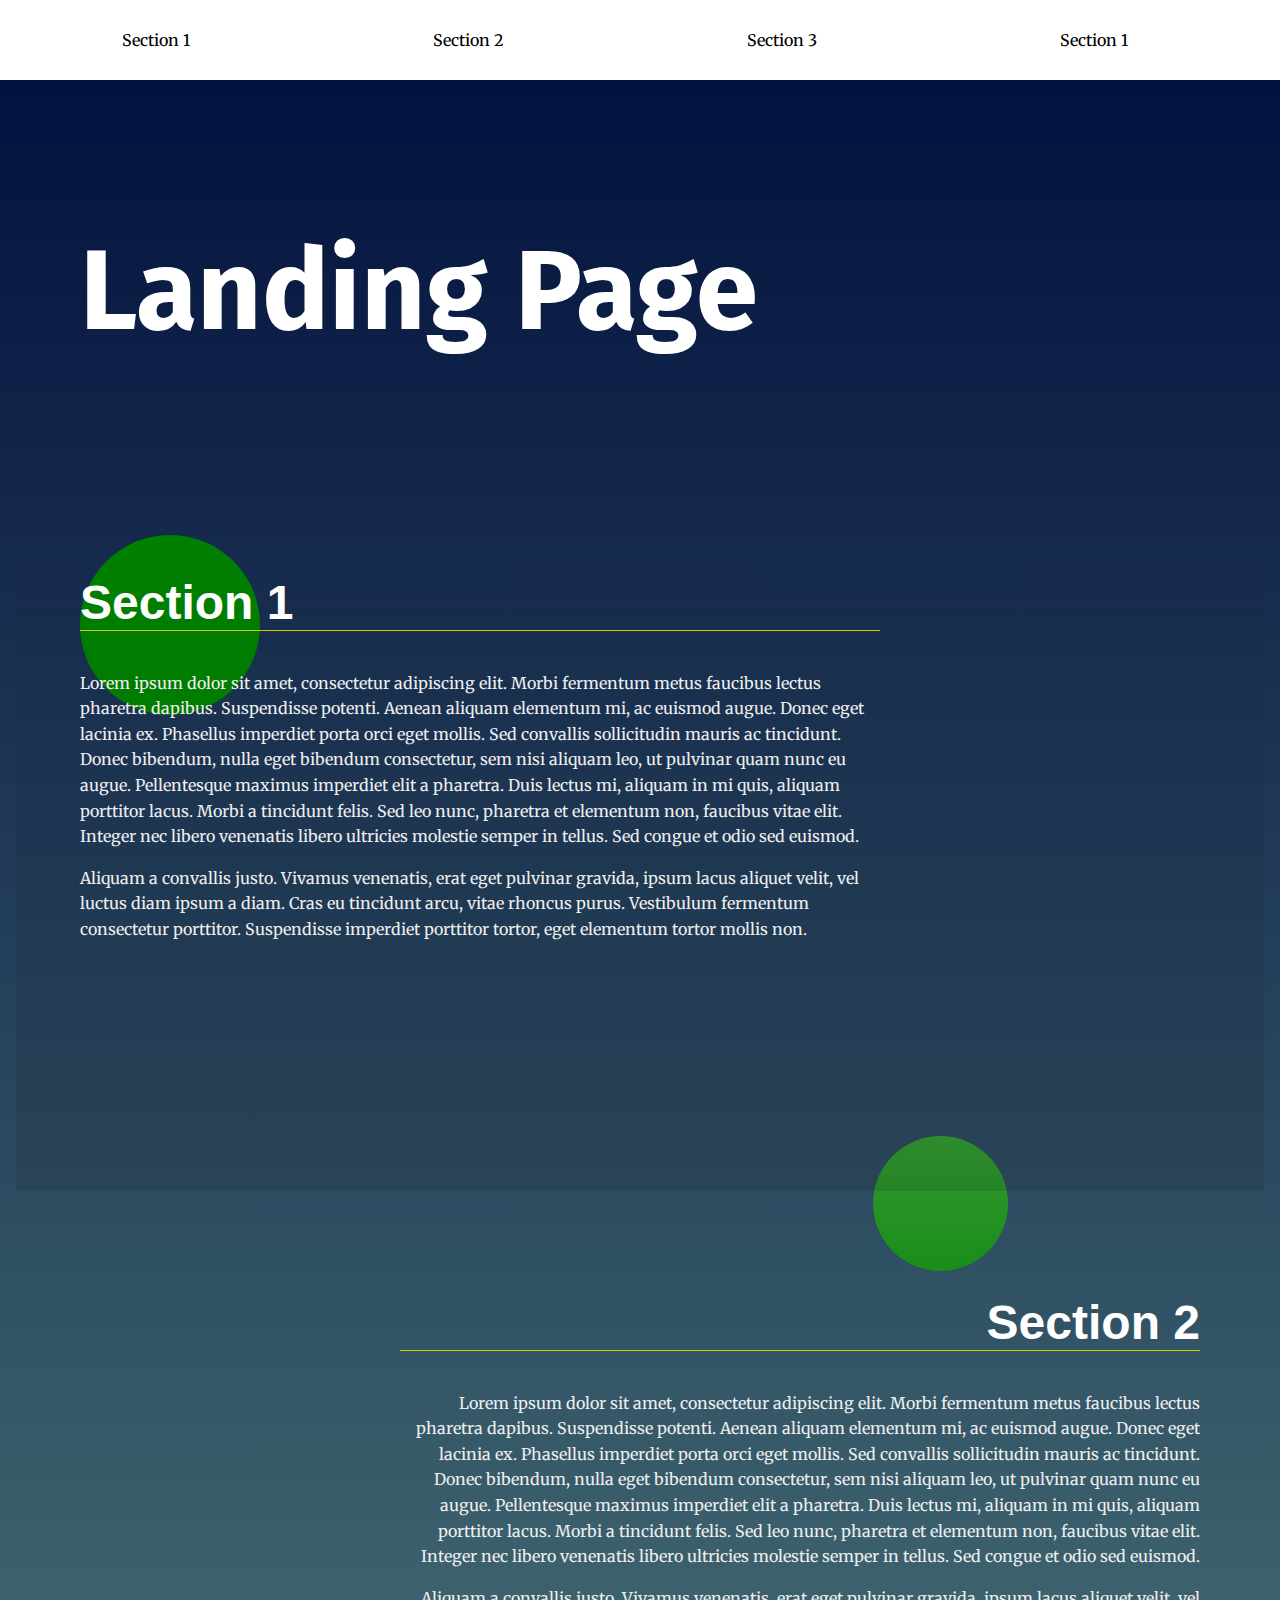
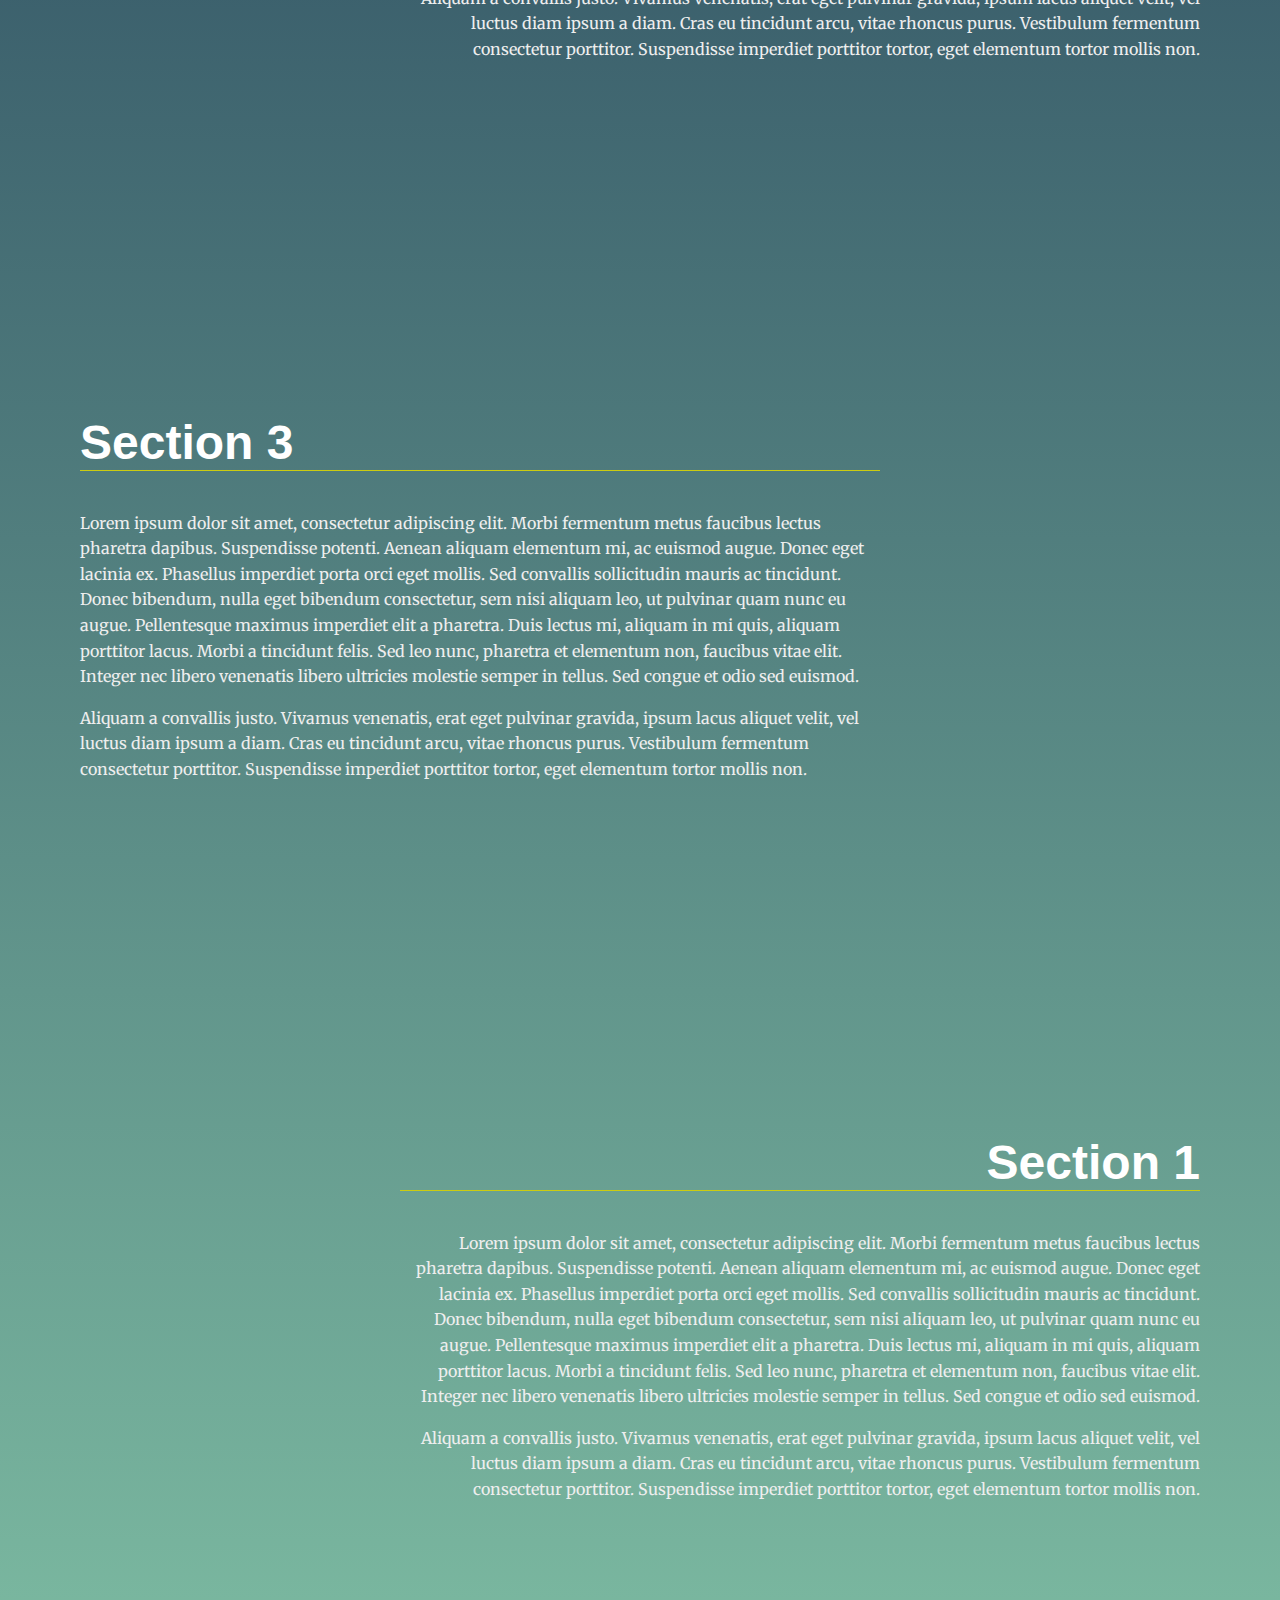
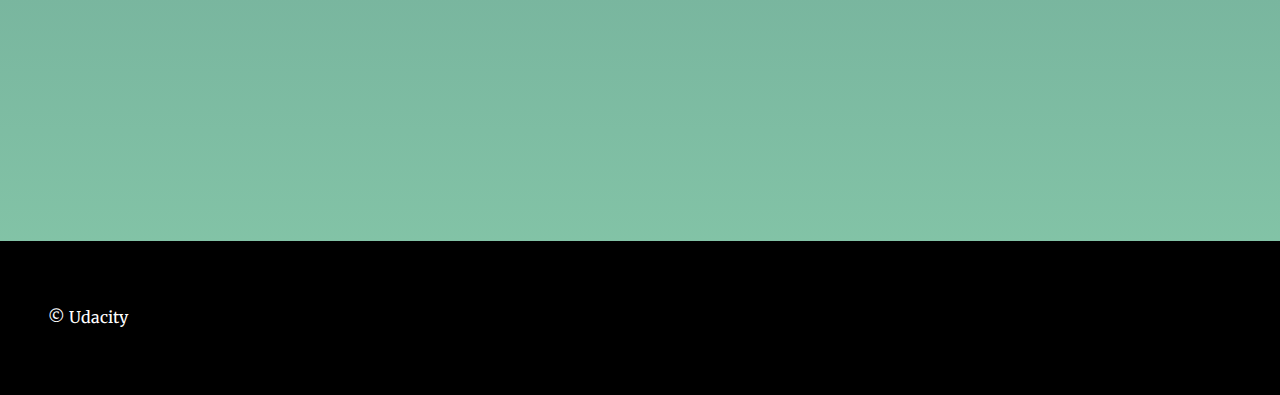
==== landing-page/index.html @ 96be0fb5 "Add files via upload" ====
<!DOCTYPE html>
<html lang="en">
<head>
  <meta charset="UTF-8">
  <meta name="viewport" content="width=device-width, initial-scale=1.0">
  <meta http-equiv="X-UA-Compatible" content="ie=edge">
  <title>Manipulating the DOM</title>
  <!-- Load Google Fonts -->
  <link href="https://fonts.googleapis.com/css?family=Fira+Sans:900|Merriweather&display=swap" rel="stylesheet">  <!-- Load Styles -->
  <link href="css/styles.css" rel="stylesheet">
</head>
<body>
   <!-- HTML Follows BEM naming conventions 
  IDs are only used for sections to connect menu achors to sections -->
  <header class="page__header">
    <nav class="navbar__menu sidenav">
      <!-- Navigation starts as empty UL that will be populated with JS -->
      <ul id="navbar__list" class="">

      </ul>
    </nav>
  </header>
  <main>
  
    
    <header class="main__hero">
      <h1>Landing Page </h1>
    </header>
    <!-- Each Section has an ID (used for the anchor) and 
    a data attribute that will populate the li node.
    Adding more sections will automatically populate nav.
    The first section is set to active class by default -->
    <section id="section1" data-nav="Section 1" class="asection your-active-class">
      <div class="landing__container">
        <h2>Section 1</h2>
<p>Lorem ipsum dolor sit amet, consectetur adipiscing elit. Morbi fermentum metus faucibus lectus pharetra dapibus. Suspendisse potenti. Aenean aliquam elementum mi, ac euismod augue. Donec eget lacinia ex. Phasellus imperdiet porta orci eget mollis. Sed convallis sollicitudin mauris ac tincidunt. Donec bibendum, nulla eget bibendum consectetur, sem nisi aliquam leo, ut pulvinar quam nunc eu augue. Pellentesque maximus imperdiet elit a pharetra. Duis lectus mi, aliquam in mi quis, aliquam porttitor lacus. Morbi a tincidunt felis. Sed leo nunc, pharetra et elementum non, faucibus vitae elit. Integer nec libero venenatis libero ultricies molestie semper in tellus. Sed congue et odio sed euismod.</p>

        <p>Aliquam a convallis justo. Vivamus venenatis, erat eget pulvinar gravida, ipsum lacus aliquet velit, vel luctus diam ipsum a diam. Cras eu tincidunt arcu, vitae rhoncus purus. Vestibulum fermentum consectetur porttitor. Suspendisse imperdiet porttitor tortor, eget elementum tortor mollis non.</p>
      </div>
    </section>
    <section id="section2" data-nav="Section 2" class="asection">
      <div class="landing__container">
        <h2>Section 2</h2>
<p>Lorem ipsum dolor sit amet, consectetur adipiscing elit. Morbi fermentum metus faucibus lectus pharetra dapibus. Suspendisse potenti. Aenean aliquam elementum mi, ac euismod augue. Donec eget lacinia ex. Phasellus imperdiet porta orci eget mollis. Sed convallis sollicitudin mauris ac tincidunt. Donec bibendum, nulla eget bibendum consectetur, sem nisi aliquam leo, ut pulvinar quam nunc eu augue. Pellentesque maximus imperdiet elit a pharetra. Duis lectus mi, aliquam in mi quis, aliquam porttitor lacus. Morbi a tincidunt felis. Sed leo nunc, pharetra et elementum non, faucibus vitae elit. Integer nec libero venenatis libero ultricies molestie semper in tellus. Sed congue et odio sed euismod.</p>

        <p>Aliquam a convallis justo. Vivamus venenatis, erat eget pulvinar gravida, ipsum lacus aliquet velit, vel luctus diam ipsum a diam. Cras eu tincidunt arcu, vitae rhoncus purus. Vestibulum fermentum consectetur porttitor. Suspendisse imperdiet porttitor tortor, eget elementum tortor mollis non.</p>
      </div>
    </section>
    <section id="section3" data-nav="Section 3" class="asection">
      <div class="landing__container">
        <h2>Section 3</h2>
<p>Lorem ipsum dolor sit amet, consectetur adipiscing elit. Morbi fermentum metus faucibus lectus pharetra dapibus. Suspendisse potenti. Aenean aliquam elementum mi, ac euismod augue. Donec eget lacinia ex. Phasellus imperdiet porta orci eget mollis. Sed convallis sollicitudin mauris ac tincidunt. Donec bibendum, nulla eget bibendum consectetur, sem nisi aliquam leo, ut pulvinar quam nunc eu augue. Pellentesque maximus imperdiet elit a pharetra. Duis lectus mi, aliquam in mi quis, aliquam porttitor lacus. Morbi a tincidunt felis. Sed leo nunc, pharetra et elementum non, faucibus vitae elit. Integer nec libero venenatis libero ultricies molestie semper in tellus. Sed congue et odio sed euismod.</p>

        <p>Aliquam a convallis justo. Vivamus venenatis, erat eget pulvinar gravida, ipsum lacus aliquet velit, vel luctus diam ipsum a diam. Cras eu tincidunt arcu, vitae rhoncus purus. Vestibulum fermentum consectetur porttitor. Suspendisse imperdiet porttitor tortor, eget elementum tortor mollis non.</p>
      </div>
    </section>
    
<section id="section4" data-nav="Section 4" class="asection">
      <div class="landing__container">
        <h2>Section 1</h2>
<p>Lorem ipsum dolor sit amet, consectetur adipiscing elit. Morbi fermentum metus faucibus lectus pharetra dapibus. Suspendisse potenti. Aenean aliquam elementum mi, ac euismod augue. Donec eget lacinia ex. Phasellus imperdiet porta orci eget mollis. Sed convallis sollicitudin mauris ac tincidunt. Donec bibendum, nulla eget bibendum consectetur, sem nisi aliquam leo, ut pulvinar quam nunc eu augue. Pellentesque maximus imperdiet elit a pharetra. Duis lectus mi, aliquam in mi quis, aliquam porttitor lacus. Morbi a tincidunt felis. Sed leo nunc, pharetra et elementum non, faucibus vitae elit. Integer nec libero venenatis libero ultricies molestie semper in tellus. Sed congue et odio sed euismod.</p>

        <p>Aliquam a convallis justo. Vivamus venenatis, erat eget pulvinar gravida, ipsum lacus aliquet velit, vel luctus diam ipsum a diam. Cras eu tincidunt arcu, vitae rhoncus purus. Vestibulum fermentum consectetur porttitor. Suspendisse imperdiet porttitor tortor, eget elementum tortor mollis non.</p>
      </div>
    </section>
    
    
    
  </main>
  <footer class="page__footer">
    <p>&copy Udacity</p>
  </footer>

<script src="js/app.js"></script>
</body>
</html>
---- landing-page/css/styles.css ----
body {
    background: rgb(136,203,171);
    background: linear-gradient(0deg, rgba(136,203,171,1) 0%, rgba(0,13,60,1) 100%);
    margin: 0;
    font-family: 'Merriweather', serif;
    color: #fff;
}


/* Typeography General*/
h1 {
    font-family: 'Fira Sans', sans-serif;
    font-size: 3em;
    margin: 2em 1rem;
}

@media only screen and (min-width: 35em){
    h1 {
        font-size: 7em;
        margin: 2em 4rem 1em;
    }
}

h2 {
    border-bottom: 1px solid #cc1;
    font-family: 'Oxygen', Sans-Serif;
    font-size: 3em;
    color: #fff;
}

p {
    line-height: 1.6em;
    color: #eee;
}

/* ---- Layout Rules ---- */
main {
    margin: 10vh 1em 10vh;
}

.main-hero {
    min-height: 40vh;
    padding-top: 3em;
}

section {
    position: relative;
    min-height: 80vh;
}


/* ---- Module Rules ---- */

/* Navigation Styles*/
.navbar__menu ul {
    padding-left: 0;
    margin: 0;
    text-align: right;
}

.navbar__menu li {
    display: inline-block;
}

.navbar__menu .menu__link {
    display: block;
    padding: 1em;
    font-weight: bold;
    text-decoration: none;
    color: #000;
}

.navbar__menu .menu__link:hover {
    background: #333;
    color: #fff;
    transition: ease 0.3s all;
}

/* Header Styles */
.page__header {
    background: #fff;
    position: fixed;
    top: 0;
    width: 100%;
    z-index: 5;
}

/* Footer Styles */
.page__footer {
    background: #000;
    padding: 3em;
    color: #fff;
}

.page__footer p{
    color: #fff;
}


/* ---- Theme Rules ---- */
/* Landing Container Styles */
.landing__container {
    padding: 1em;
    text-align: left;
}

@media only screen and (min-width: 35em){
    .landing__container {
        max-width: 50em;
        padding: 4em;
    }
}

section:nth-of-type(even) .landing__container {
    margin-right: 0;
    margin-left: auto;
    text-align: right; 
}

/* Background Circles */
/* Note that background circles are created with psuedo elements before and after */
/* Circles appear to be random do to use of :nth-of-type psuedo class */
section:nth-of-type(odd) .landing__container::before {
    content: '';
    background: rgba(255, 255, 255, 0.187);
    position: absolute;
    z-index: -5;
    width: 20vh;
    height: 20vh;
    border-radius: 50%;
    opacity: 0;
    transition: ease 0.5s all;
}

section:nth-of-type(even) .landing__container::before {
    content: '';
    background: rgb(255,255,255);
    background: linear-gradient(0deg, rgba(255,255,255,.1) 0%, rgba(255,255,255,.2) 100%);
    position: absolute;
    top: 3em;
    right: 3em;
    z-index: -5;
    width: 10vh;
    height: 10vh;
    border-radius: 50%;
    opacity: 0;
    transition: ease 0.5s all;
}

section:nth-of-type(3n) .landing__container::after {
    content: '';
    background: rgb(255,255,255);
    background: linear-gradient(0deg, rgba(255,255,255,.1) 0%, rgba(255,255,255,.2) 100%);
    position: absolute;
    right: 0;
    bottom: 0;
    z-index: -5;
    width: 10vh;
    height: 10vh;
    border-radius: 50%;
    opacity: 0;
    transition: ease 0.5s all;
}

section:nth-of-type(3n + 1) .landing__container::after {
    content: '';
    background: rgb(255,255,255);
    background: linear-gradient(0deg, rgba(255,255,255,.1) 0%, rgba(255,255,255,.2) 100%);
    position: absolute;
    right: 20vw;
    bottom: -5em;
    z-index: -5;
    width: 15vh;
    height: 15vh;
    border-radius: 50%;
    opacity: 0;
    transition: ease 0.5s all;
}


/* ---- Theme State Rules ---- */
/* Section Active Styles */
/* Note: your-active-class class is applied through javascript. You should update the class here and in the index.html to what you set in your javascript file.  */
section.your-active-class {
    background: rgb(0, 0, 0);
    background: linear-gradient(0deg, rgba(0, 0, 0, 0.1) 0%, rgba(0, 0, 0, 0) 100%);
}

section.your-active-class .landing__container::before {
    opacity: 1;
    animation: rotate 4s linear 0s infinite forwards;
    background-color: green;
}

section.your-active-class .landing__container::after {
    opacity: 1;
    animation: rotate 5s linear 0s infinite forwards reverse;
    background-color: green;
}

/* Section Active Styles Keyframe Animations */
@keyframes rotate {
	from {
		transform: rotate(0deg)
		           translate(-1em)
		           rotate(0deg);
	}
	to {
		transform: rotate(360deg)
		           translate(-1em) 
		           rotate(-360deg);
	}
}
  
  
ul {
  background-color: white;
  padding: 30px;
  display: flex;
  justify-content: space-around;
  
}

a {
  text-decoration: none;
  color: black;
}

a:hover {
  color: green;
}
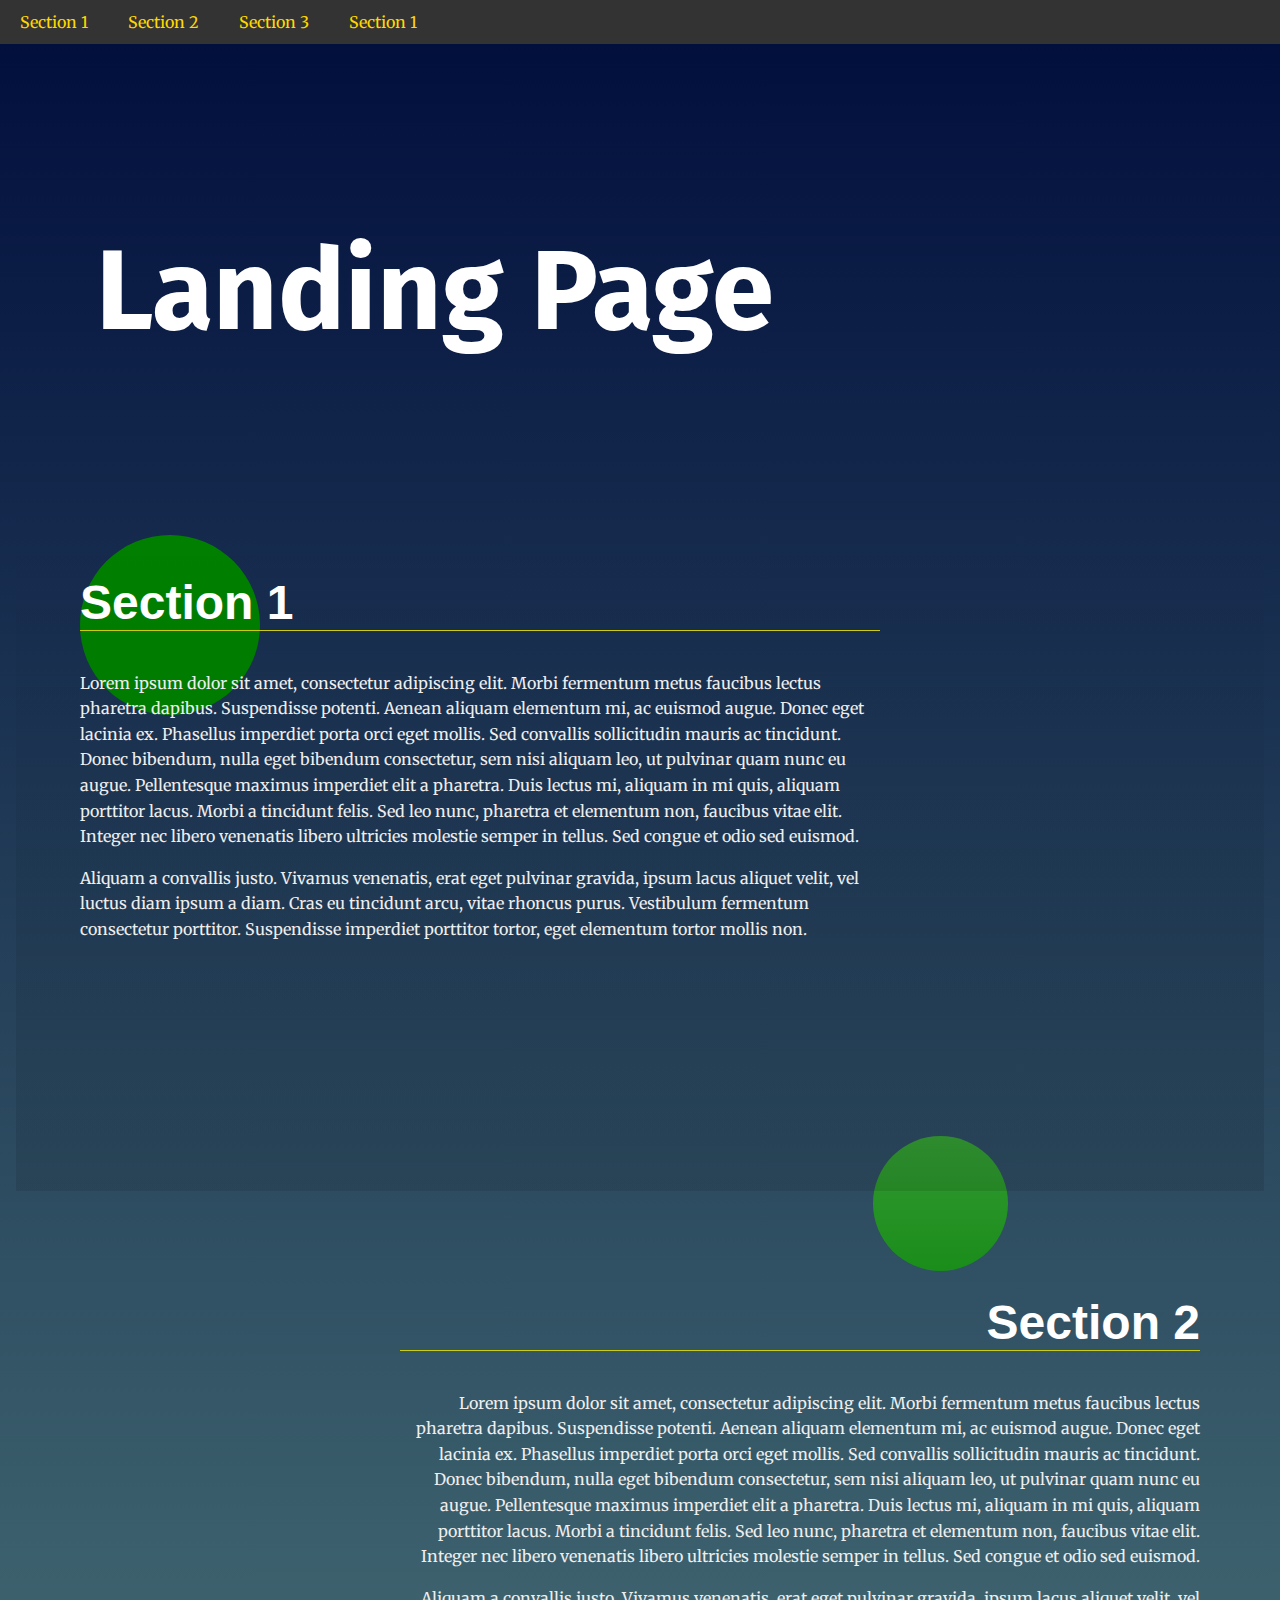
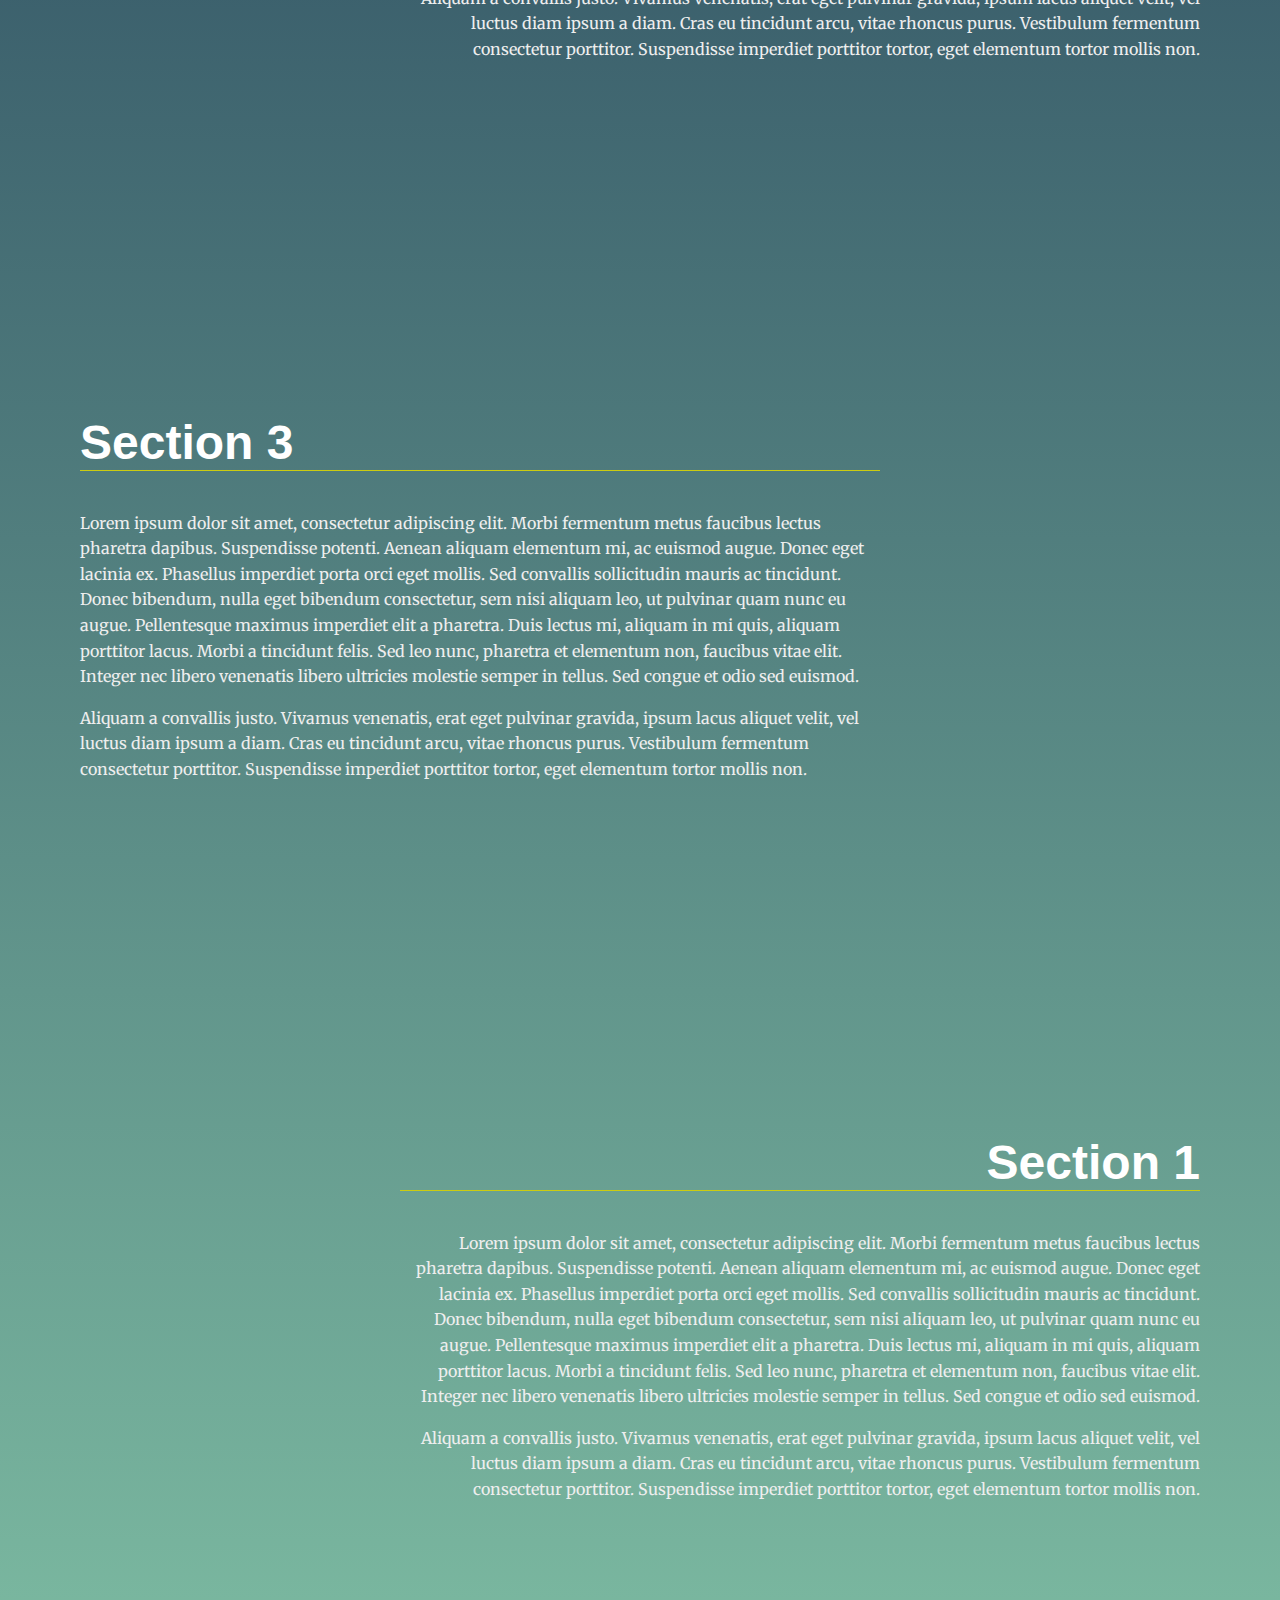
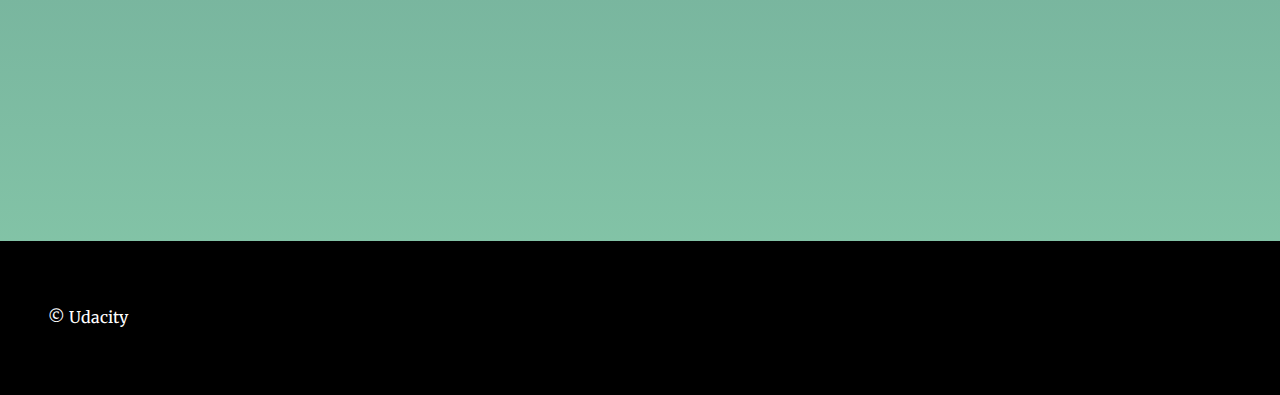
==== commit e416570d: "Update index.html" ====
--- a/landing-page/index.html
+++ b/landing-page/index.html
@@ -8,22 +8,26 @@
   <!-- Load Google Fonts -->
   <link href="https://fonts.googleapis.com/css?family=Fira+Sans:900|Merriweather&display=swap" rel="stylesheet">  <!-- Load Styles -->
   <link href="css/styles.css" rel="stylesheet">
+  <script src="https://ajax.googleapis.com/ajax/libs/jquery/3.3.1/jquery.min.js"></script>
 </head>
 <body>
+  
    <!-- HTML Follows BEM naming conventions 
   IDs are only used for sections to connect menu achors to sections -->
   <header class="page__header">
-    <nav class="navbar__menu sidenav">
+    <nav class="navbar__menu topnav">
       <!-- Navigation starts as empty UL that will be populated with JS -->
       <ul id="navbar__list" class="">
 
+
       </ul>
     </nav>
+
   </header>
   <main>
   
     
-    <header class="main__hero">
+    <header class="main__hero" style="padding:0 16px;">
       <h1>Landing Page </h1>
     </header>
     <!-- Each Section has an ID (used for the anchor) and 
@@ -73,4 +77,4 @@
 
 <script src="js/app.js"></script>
 </body>
-</html>+</html>
--- a/landing-page/css/styles.css
+++ b/landing-page/css/styles.css
@@ -1,3 +1,5 @@
+
+
 body {
     background: rgb(136,203,171);
     background: linear-gradient(0deg, rgba(136,203,171,1) 0%, rgba(0,13,60,1) 100%);
@@ -6,6 +8,31 @@
     color: #fff;
 }
 
+.topnav ul {
+  list-style-type: none;
+  margin: 0;
+  padding: 0;
+  overflow: hidden;
+  background-color: #333;
+}
+
+.topnav ul li {float: left;color:gold;padding:12px 20px;}
+
+  a {
+  text-decoration: none;
+}
+
+.topnav ul li a:hover:not(.active) {background-color: #111;}
+
+.topnav ul li a.active {background-color: #4CAF50;}
+
+.topnav ul li.right {float: right;}
+
+@media screen and (max-width: 600px) {
+  .topnav ul li.right, 
+  .topnav ul li {float: none;}
+}
+
 
 /* Typeography General*/
 h1 {
@@ -51,30 +78,10 @@
 
 /* ---- Module Rules ---- */
 
-/* Navigation Styles*/
-.navbar__menu ul {
-    padding-left: 0;
-    margin: 0;
-    text-align: right;
-}
-
-.navbar__menu li {
-    display: inline-block;
-}
-
-.navbar__menu .menu__link {
-    display: block;
-    padding: 1em;
-    font-weight: bold;
-    text-decoration: none;
-    color: #000;
-}
-
-.navbar__menu .menu__link:hover {
-    background: #333;
-    color: #fff;
-    transition: ease 0.3s all;
-}
+
+
+
+
 
 /* Header Styles */
 .page__header {
@@ -184,6 +191,7 @@
 section.your-active-class {
     background: rgb(0, 0, 0);
     background: linear-gradient(0deg, rgba(0, 0, 0, 0.1) 0%, rgba(0, 0, 0, 0) 100%);
+    
 }
 
 section.your-active-class .landing__container::before {
@@ -212,20 +220,3 @@
 	}
 }
   
-  
-ul {
-  background-color: white;
-  padding: 30px;
-  display: flex;
-  justify-content: space-around;
-  
-}
-
-a {
-  text-decoration: none;
-  color: black;
-}
-
-a:hover {
-  color: green;
-}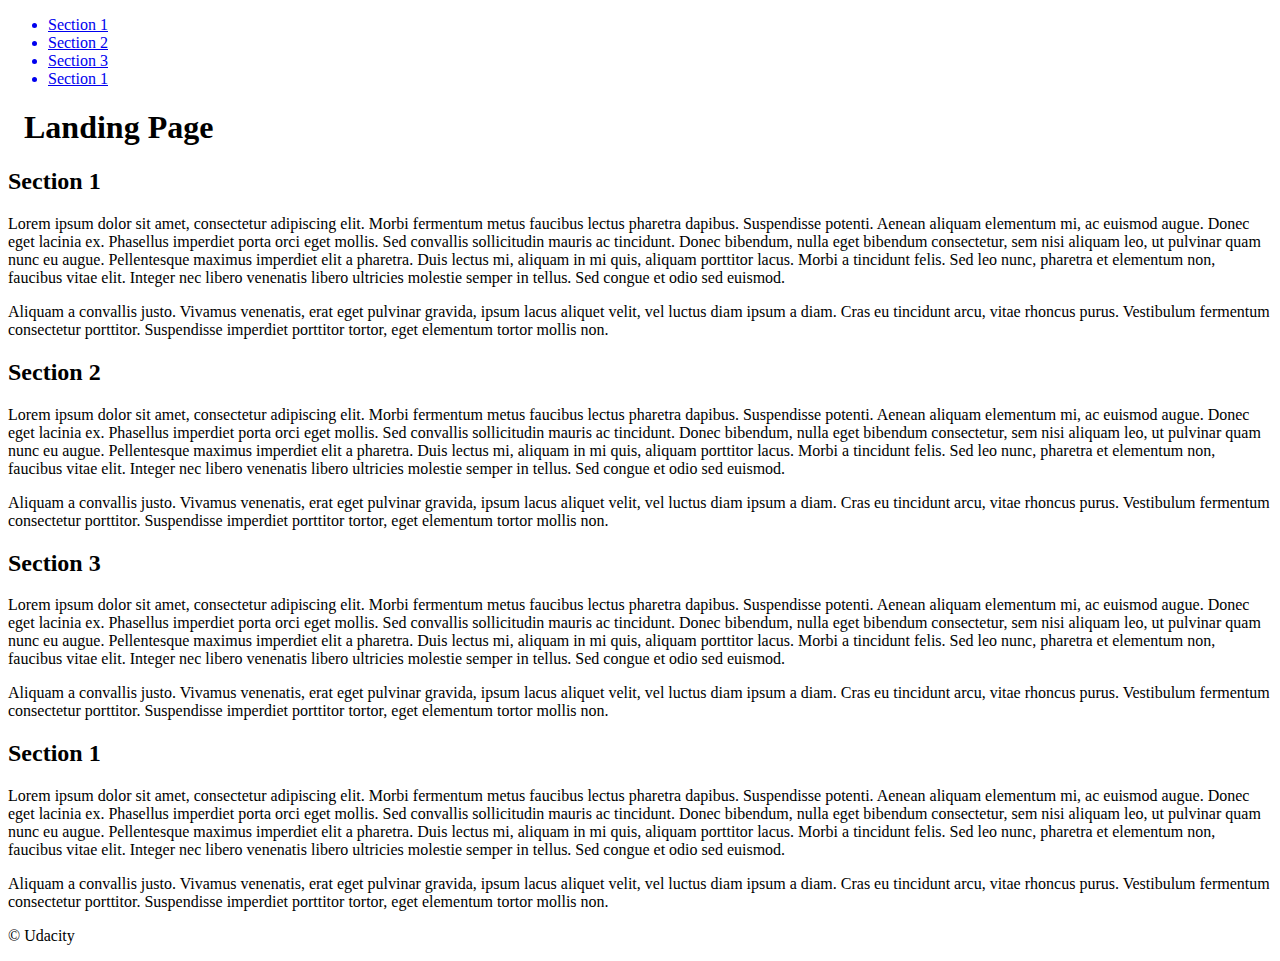
==== commit a79b5913: "Update index.html" ====
--- a/landing-page/index.html
+++ b/landing-page/index.html
@@ -7,7 +7,7 @@
   <title>Manipulating the DOM</title>
   <!-- Load Google Fonts -->
   <link href="https://fonts.googleapis.com/css?family=Fira+Sans:900|Merriweather&display=swap" rel="stylesheet">  <!-- Load Styles -->
-  <link href="css/styles.css" rel="stylesheet">
+  <link href="css/styless.css" rel="stylesheet">
   <script src="https://ajax.googleapis.com/ajax/libs/jquery/3.3.1/jquery.min.js"></script>
 </head>
 <body>
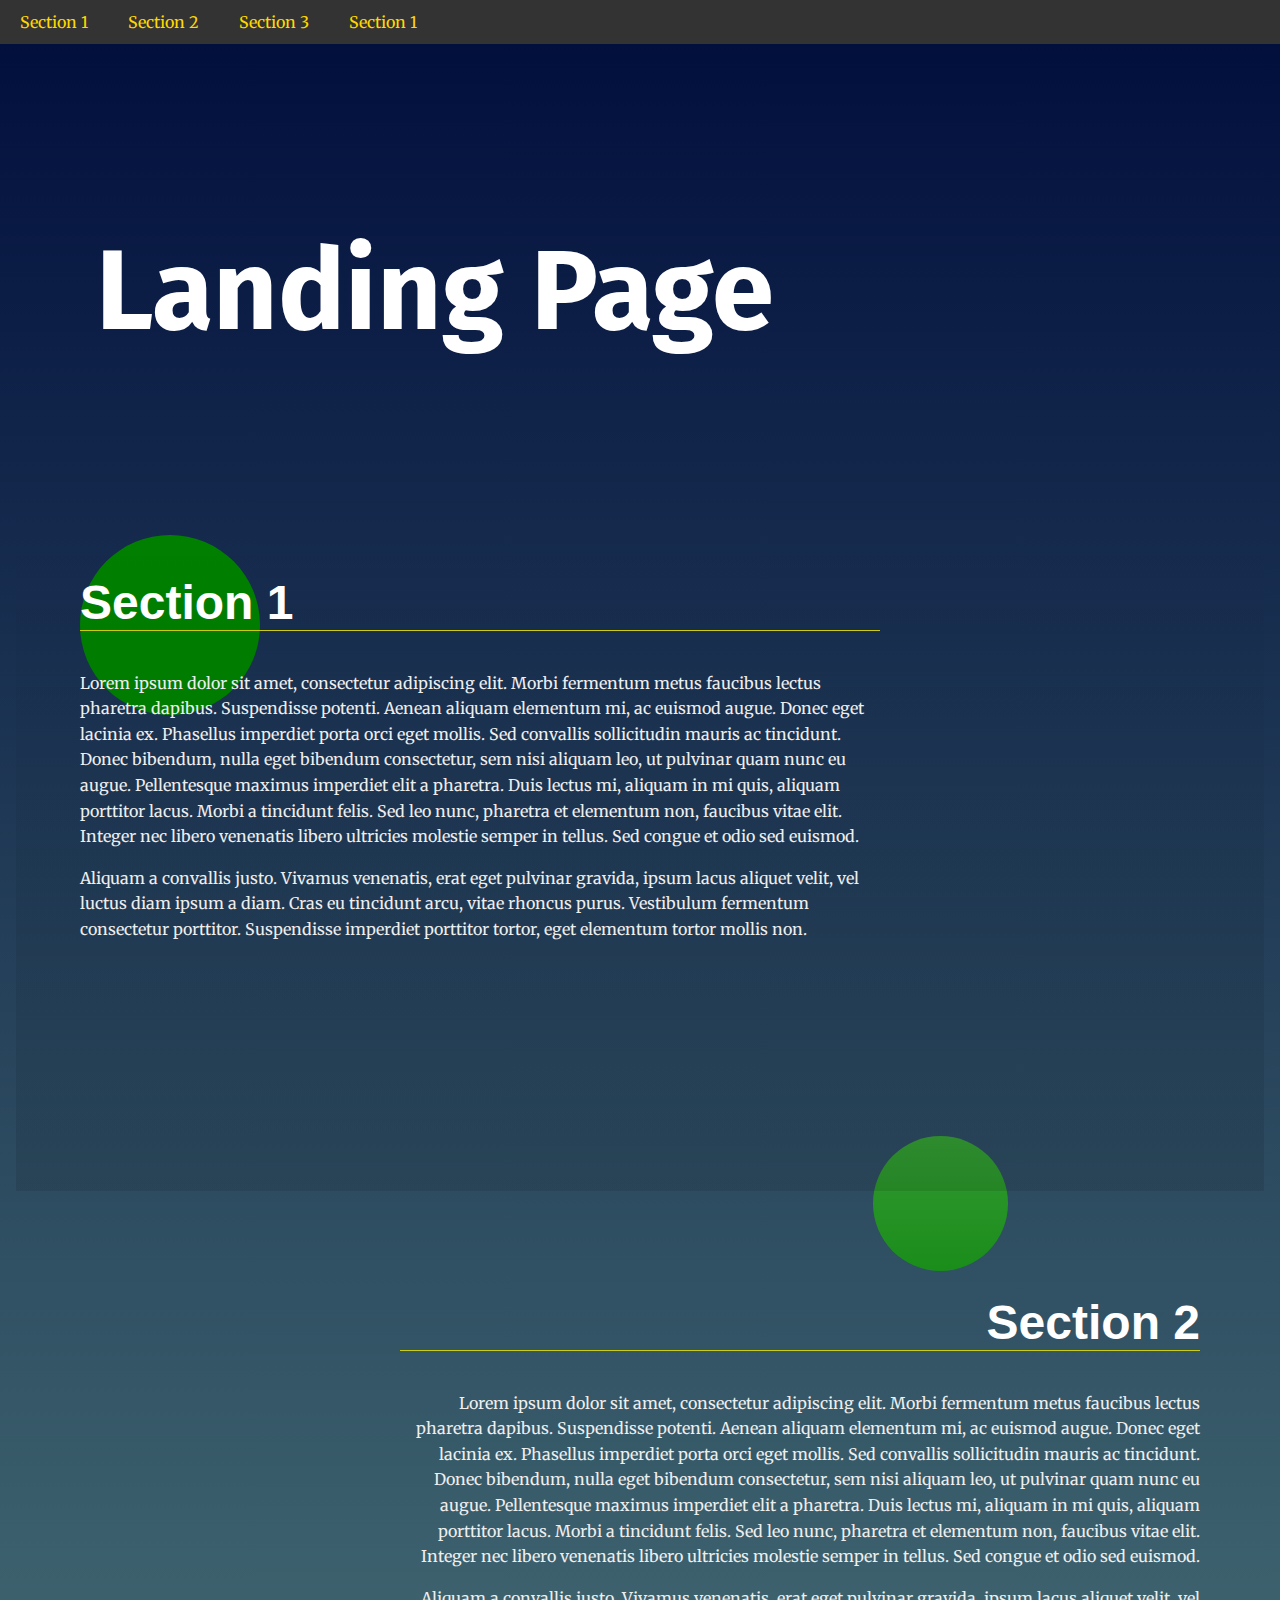
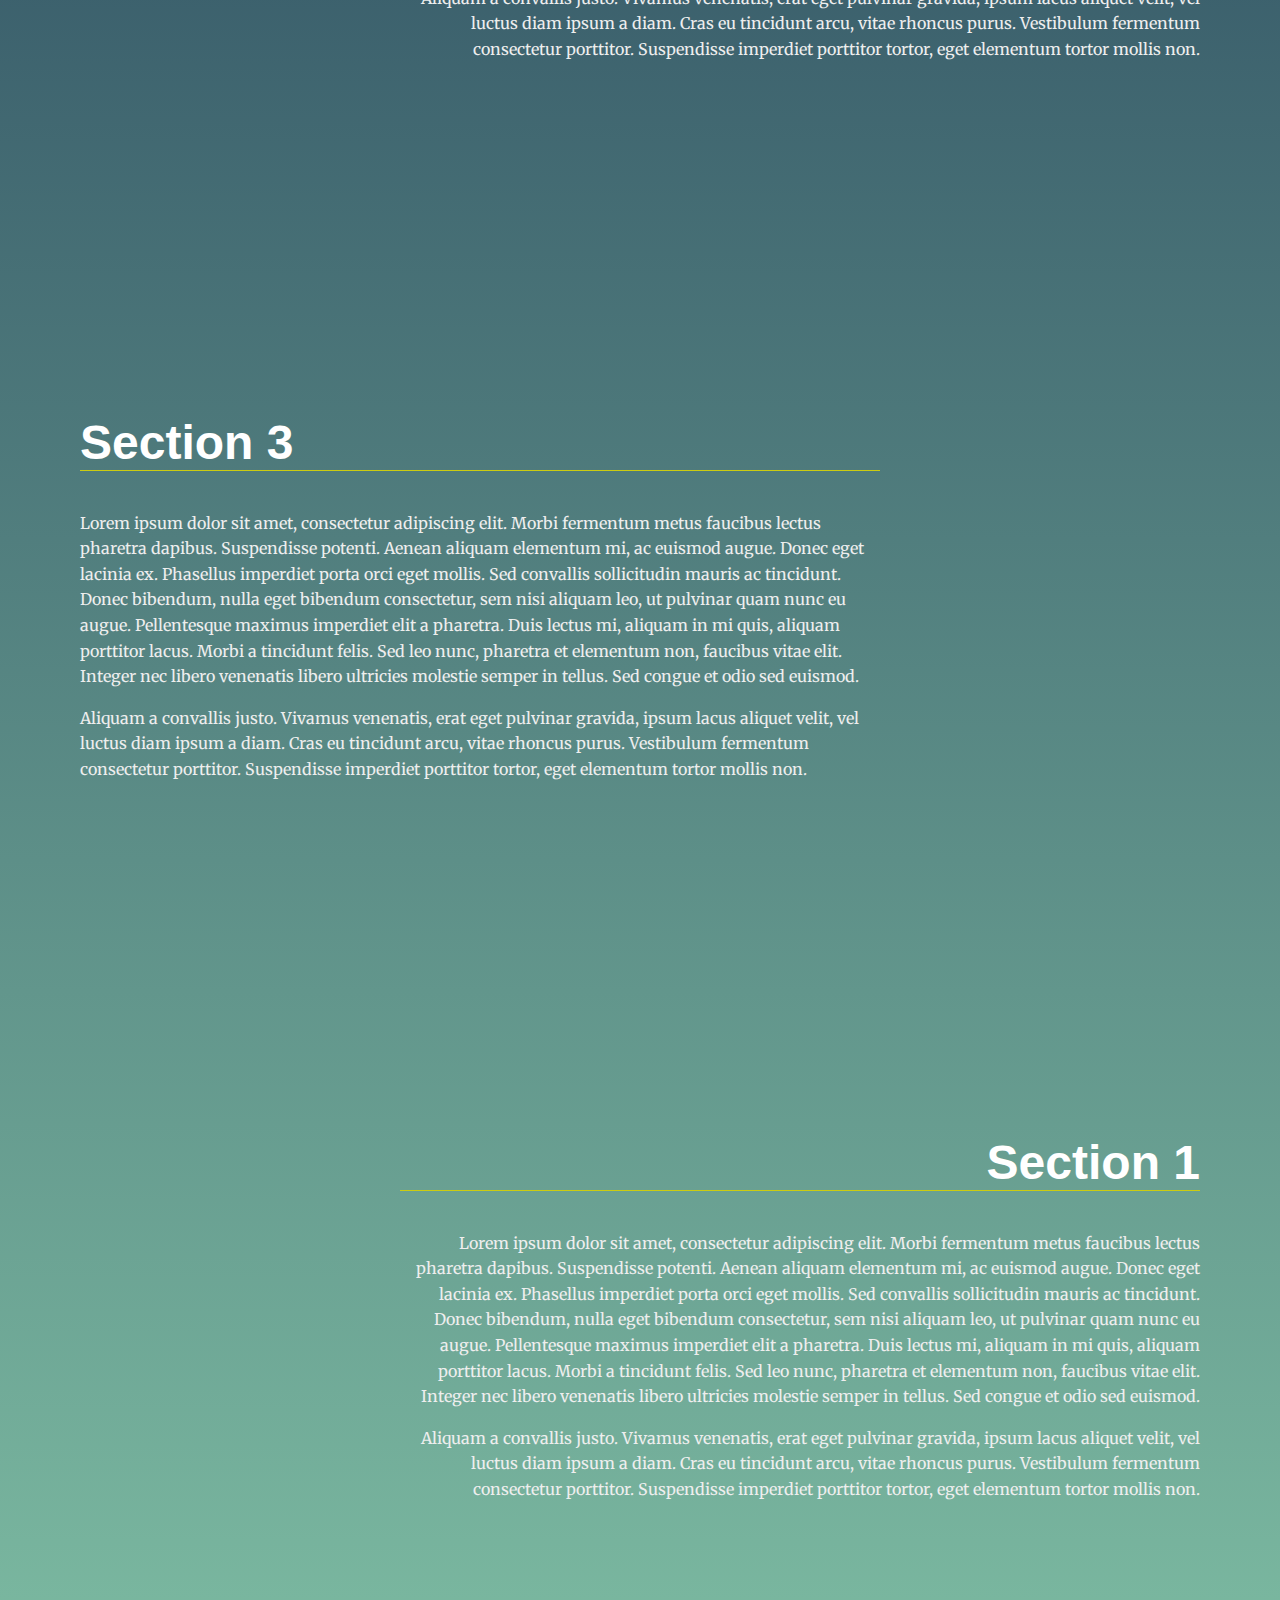
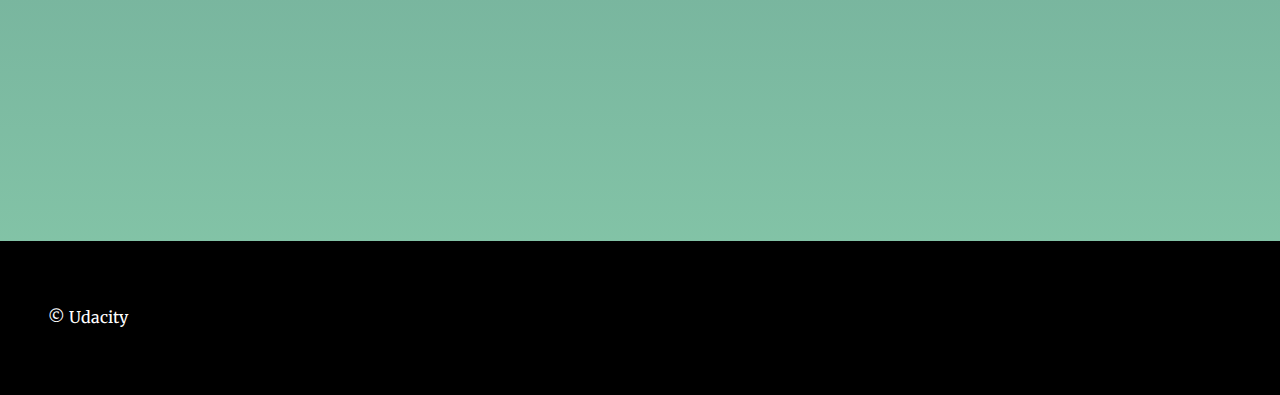
==== commit ab8db0c4: "Update index.html" ====
--- a/landing-page/index.html
+++ b/landing-page/index.html
@@ -7,7 +7,7 @@
   <title>Manipulating the DOM</title>
   <!-- Load Google Fonts -->
   <link href="https://fonts.googleapis.com/css?family=Fira+Sans:900|Merriweather&display=swap" rel="stylesheet">  <!-- Load Styles -->
-  <link href="css/styless.css" rel="stylesheet">
+  <link href="css/styles.css" rel="stylesheet">
   <script src="https://ajax.googleapis.com/ajax/libs/jquery/3.3.1/jquery.min.js"></script>
 </head>
 <body>
--- a/landing-page/css/styles.css
+++ b/landing-page/css/styles.css
@@ -0,0 +1,222 @@
+
+
+body {
+    background: rgb(136,203,171);
+    background: linear-gradient(0deg, rgba(136,203,171,1) 0%, rgba(0,13,60,1) 100%);
+    margin: 0;
+    font-family: 'Merriweather', serif;
+    color: #fff;
+}
+
+.topnav ul {
+  list-style-type: none;
+  margin: 0;
+  padding: 0;
+  overflow: hidden;
+  background-color: #333;
+}
+
+.topnav ul li {float: left;color:gold;padding:12px 20px;}
+
+  a {
+  text-decoration: none;
+}
+
+.topnav ul li a:hover:not(.active) {background-color: #111;}
+
+.topnav ul li a.active {background-color: #4CAF50;}
+
+.topnav ul li.right {float: right;}
+
+@media screen and (max-width: 600px) {
+  .topnav ul li.right, 
+  .topnav ul li {float: none;}
+}
+
+
+/* Typeography General*/
+h1 {
+    font-family: 'Fira Sans', sans-serif;
+    font-size: 3em;
+    margin: 2em 1rem;
+}
+
+@media only screen and (min-width: 35em){
+    h1 {
+        font-size: 7em;
+        margin: 2em 4rem 1em;
+    }
+}
+
+h2 {
+    border-bottom: 1px solid #cc1;
+    font-family: 'Oxygen', Sans-Serif;
+    font-size: 3em;
+    color: #fff;
+}
+
+p {
+    line-height: 1.6em;
+    color: #eee;
+}
+
+/* ---- Layout Rules ---- */
+main {
+    margin: 10vh 1em 10vh;
+}
+
+.main-hero {
+    min-height: 40vh;
+    padding-top: 3em;
+}
+
+section {
+    position: relative;
+    min-height: 80vh;
+}
+
+
+/* ---- Module Rules ---- */
+
+
+
+
+
+
+/* Header Styles */
+.page__header {
+    background: #fff;
+    position: fixed;
+    top: 0;
+    width: 100%;
+    z-index: 5;
+}
+
+/* Footer Styles */
+.page__footer {
+    background: #000;
+    padding: 3em;
+    color: #fff;
+}
+
+.page__footer p{
+    color: #fff;
+}
+
+
+/* ---- Theme Rules ---- */
+/* Landing Container Styles */
+.landing__container {
+    padding: 1em;
+    text-align: left;
+}
+
+@media only screen and (min-width: 35em){
+    .landing__container {
+        max-width: 50em;
+        padding: 4em;
+    }
+}
+
+section:nth-of-type(even) .landing__container {
+    margin-right: 0;
+    margin-left: auto;
+    text-align: right; 
+}
+
+/* Background Circles */
+/* Note that background circles are created with psuedo elements before and after */
+/* Circles appear to be random do to use of :nth-of-type psuedo class */
+section:nth-of-type(odd) .landing__container::before {
+    content: '';
+    background: rgba(255, 255, 255, 0.187);
+    position: absolute;
+    z-index: -5;
+    width: 20vh;
+    height: 20vh;
+    border-radius: 50%;
+    opacity: 0;
+    transition: ease 0.5s all;
+}
+
+section:nth-of-type(even) .landing__container::before {
+    content: '';
+    background: rgb(255,255,255);
+    background: linear-gradient(0deg, rgba(255,255,255,.1) 0%, rgba(255,255,255,.2) 100%);
+    position: absolute;
+    top: 3em;
+    right: 3em;
+    z-index: -5;
+    width: 10vh;
+    height: 10vh;
+    border-radius: 50%;
+    opacity: 0;
+    transition: ease 0.5s all;
+}
+
+section:nth-of-type(3n) .landing__container::after {
+    content: '';
+    background: rgb(255,255,255);
+    background: linear-gradient(0deg, rgba(255,255,255,.1) 0%, rgba(255,255,255,.2) 100%);
+    position: absolute;
+    right: 0;
+    bottom: 0;
+    z-index: -5;
+    width: 10vh;
+    height: 10vh;
+    border-radius: 50%;
+    opacity: 0;
+    transition: ease 0.5s all;
+}
+
+section:nth-of-type(3n + 1) .landing__container::after {
+    content: '';
+    background: rgb(255,255,255);
+    background: linear-gradient(0deg, rgba(255,255,255,.1) 0%, rgba(255,255,255,.2) 100%);
+    position: absolute;
+    right: 20vw;
+    bottom: -5em;
+    z-index: -5;
+    width: 15vh;
+    height: 15vh;
+    border-radius: 50%;
+    opacity: 0;
+    transition: ease 0.5s all;
+}
+
+
+/* ---- Theme State Rules ---- */
+/* Section Active Styles */
+/* Note: your-active-class class is applied through javascript. You should update the class here and in the index.html to what you set in your javascript file.  */
+section.your-active-class {
+    background: rgb(0, 0, 0);
+    background: linear-gradient(0deg, rgba(0, 0, 0, 0.1) 0%, rgba(0, 0, 0, 0) 100%);
+    
+}
+
+section.your-active-class .landing__container::before {
+    opacity: 1;
+    animation: rotate 4s linear 0s infinite forwards;
+    background-color: green;
+}
+
+section.your-active-class .landing__container::after {
+    opacity: 1;
+    animation: rotate 5s linear 0s infinite forwards reverse;
+    background-color: green;
+}
+
+/* Section Active Styles Keyframe Animations */
+@keyframes rotate {
+	from {
+		transform: rotate(0deg)
+		           translate(-1em)
+		           rotate(0deg);
+	}
+	to {
+		transform: rotate(360deg)
+		           translate(-1em) 
+		           rotate(-360deg);
+	}
+}
+  
